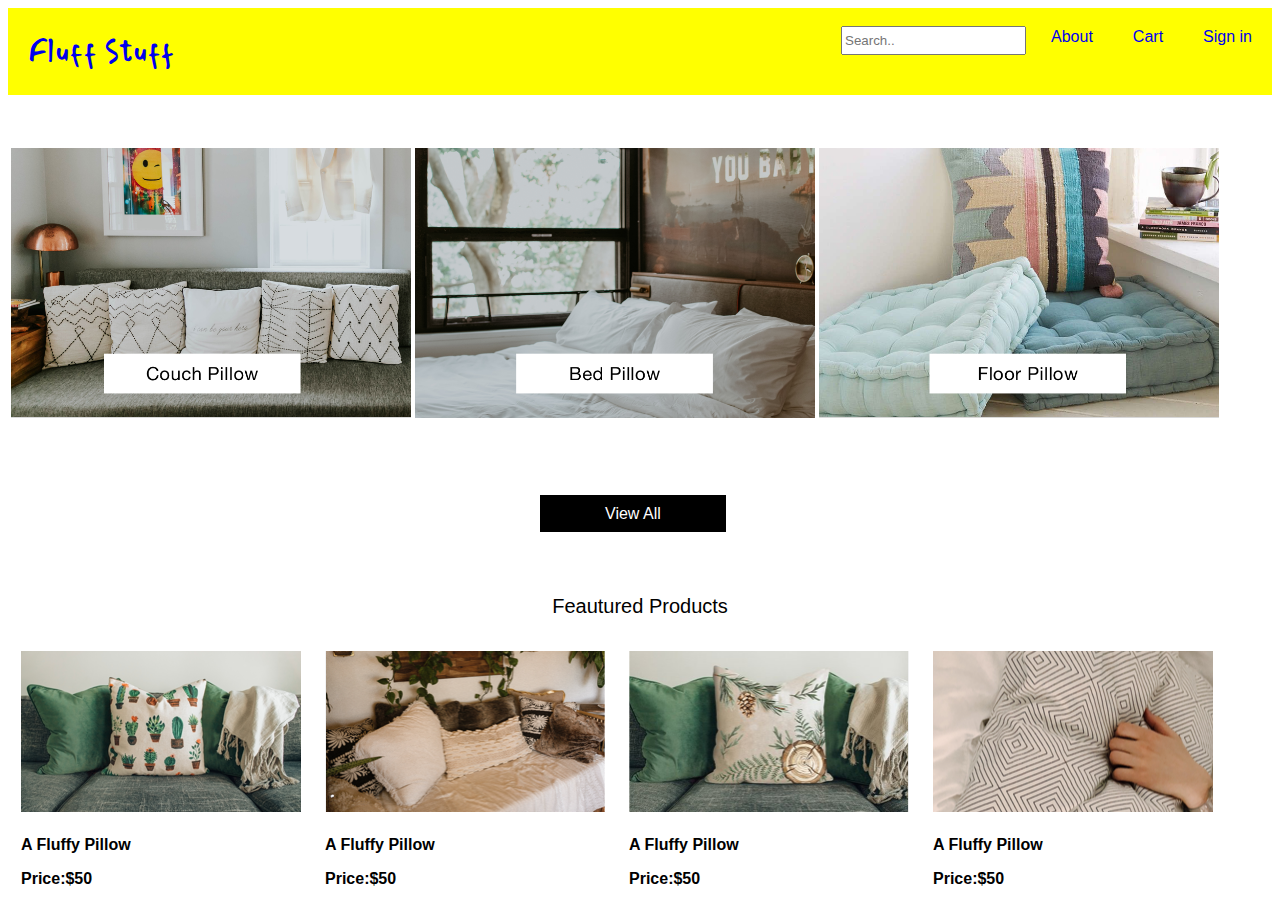
==== index.html @ b40d16be "HW 5" ====
<!DOCTYPE html>
<html lang="en" dir="ltr">

<head>
    <meta charset="utf-8">
    <title>Fluff Stuff</title>
    <link href="https://fonts.googleapis.com/css?family=Mansalva&display=swap" rel="stylesheet">
    <link rel="stylesheet" href="https://cdnjs.cloudflare.com/ajax/libs/font-awesome/4.7.0/css/font-awesome.min.css">
    <link rel="stylesheet" href="css/style.css">
    <script type="text/javascript" src="main.js"></script>
</head>

<body>
    <div class="nav-bar">
        <a id="logo" href="index.html">Fluff Stuff</a>
        <div class="nav-container">
            <input id="search" type="text" placeholder="Search..">
            <a href="#">Sign in</a>
            <a href="#">Cart</a>
            <a href="#">About</a>
        </div>
    </div>

    <!-- pictures of the three category -->
    <div class="home-category">
        <table>
            <tr>
                <th>
                    <a href="#">
                        <img class="home-pic" src="assets/homepage/home-1.png" alt="">
                    </a>
                </th>
                <th>
                    <a href="#">
                        <img class="home-pic" src="assets/homepage/home-2.png" alt="">
                    </a>
                </th>
                <th>
                    <a href="#">
                        <img class="home-pic" src="assets/homepage/home-3.png" alt="">
                    </a>
                </th>
            </tr>

            <!-- <div class="category-btns">
                <tr>
                    <th>
                        <div class="cate-container">
                            <a href="#" class="cate-menu">Couch Pillow</a>
                        </div>
                    </th>
                    <th>
                        <div class="cate-container">
                            <a href="#" class="cate-menu">Bed Pillow</a>
                        </div>
                    </th>
                    <th>
                        <div class="cate-container">
                            <a href="#" class="cate-menu">Floor Peuf Pillow</a>
                        </div>
                    </th>
                </tr>
            </div> -->
        </table>
    </div>

    <!-- View All Button -->
    <div class="view-all">
        <a href="view-all.html">View All</a>
    </div>

    <!-- Feautured Products -->
    <div id="featured-product">
        <p>Feautured Products</p>
    </div>

    <div class="home-four-colunm">
        <table>
            <tr>
                <th>
                    <img class="four-colunm" src="assets/homepage/product-1.png" alt="">
                </th>
                <th>
                    <img class="four-colunm" src="assets/homepage/product-2.png" alt="">
                </th>
                <th>
                    <img class="four-colunm" src="assets/homepage/product-3.png" alt="">
                </th>
                <th>
                    <img class="four-colunm" src="assets/homepage/product-4.png" alt="">
                </th>
            </tr>
            <tr>
                <th>
                    <p class="product-name">A Fluffy Pillow</p>
                    <p class="product-price">Price:$50</p>
                </th>
                <th>
                    <p class="product-name">A Fluffy Pillow</p>
                    <p class="product-price">Price:$50</p>
                </th>
                <th>
                    <p class="product-name">A Fluffy Pillow</p>
                    <p class="product-price">Price:$50</p>
                </th>
                <th>
                    <p class="product-name">A Fluffy Pillow</p>
                    <p class="product-price">Price:$50</p>
                </th>
            </tr>

        </table>
    </div>

</body>

</html>
---- css/style.css ----
body{
  margin:40;
  font-family: Helvetica;
  -webkit-appearance: none;

}

a{
  text-decoration: none !important
}

.nav-bar a, a:visited, a:active {
  /* color: inherit; */
  padding:20px;
}
/*
.nav a{
  float:right;
  color:black;
} */

.nav-bar{
  overflow: hidden;
  background-color:yellow;
}

#logo{
  font-size:30px;
  float:left;
  font-family: 'Mansalva', cursive;

}

.nav-bar a{
  float:right;
}

.nav-container{
  float:right;
}
#search{
margin-top: 18px;
margin-right: 5px;
padding-top: 5px;
padding-bottom: 5px;
/* border-radius: 5px; */
}
.nav-bar a:visited{
  color: inherit;
}

.nav-bar a:hover{
  color:deeppink;
}



/* table, th, td {
  border: 1px solid black;
  border-collapse: collapse;
}
th, td {
  padding: 5px;
  text-align: center;
} */

.home-category{
  margin:auto;
  margin-bottom: 80px;
}

.home-pic{
  margin-top: 50px;
  width:400px;
  height:auto;
}


/* .cate-container{
  height:80px;
} */

.cate-menu{
  margin: auto;
  width: 200px;
  height:50px;
  /* border:1px solid; */
  color:white;
  background-color: black;
 /* -ms-transform: translate(-50%, -20%); */
 /* text-align: center; */
}


.cate-menu:hover{
  color: black;
  background-color: deeppink;
}

.view-all{
  margin: auto;
  color:white
  margin-top: 150px;
  width: 200px;
  height:40px;
  /* padding:5px; */

}


.view-all a{
  background-color: black;
  margin-top:-8px;
  padding-right: 65px;
  padding-left: 65px;
  padding-top: 10px;
  padding-bottom: 10px;
  color:white;
  /* text-align: center; */
}

.view-all a:hover{
  background-color: deeppink;
  color:black;
}

#featured-product{
  padding-top: 30px;
  text-align: center;
  font-size: 20px;
}

.four-colunm{
  margin-top: 10px;
  width:280px;
  height:auto;
  padding-left: 10px;
  padding-right: 10px;
}

.product-name{
  padding-left: 10px;
  text-align: left;
  margin:none;
}

.product-price{
  margin:none !important;
  padding-left: 10px;
  text-align: left;
  font-size: 16px;
}


/* Fixed sidenav, full height */
.sidenav {
  height: 100%;
  width: 200px;
  position: fixed;
  /* z-index: 1; */
  top: 100px;
  left: 20px;
  /* background-color: #111; */
  overflow-x: hidden;
  padding-top: 20px;
  margin-left: 30px;
}

/* Style the sidenav links and the dropdown button */
.check-container, .dropdown-btn {
  /* text-decoration: none; */
  font-size: 18px;
  color: black;
  display: block;
  border: none;
  background: none;
  text-align: left;
  cursor: pointer;
  outline: none;
}

.dropdown-btn{
  background-color: black;
  color:white;
  padding: 5px;
  width:180px;
}

/*mouse-over */
.sidenav a:hover, .dropdown-btn:hover {
  color: #f1f1f1;
}



/* Add an active class to the active dropdown button */
.active {
  /* background-color: green; */
  color: white;
}

.filter-cate{
  padding-bottom: 15px;
}

/* Dropdown container (hidden by default). Optional: add a lighter background color and some left padding to change the design of the dropdown content */
.dropdown-container {
  /* display: none; */
  /* background-color: #262626; */
  padding-left: 8px;
}

.check-container{
  padding-top: 10px;
  font-size: 16px;
  color:black;
}

/* Optional: Style the caret down icon */
.fa-caret-down {
  float: right;
  padding-right: 8px;
}

.dot {
  height: 10px;
  width: 10px;
  border-radius: 50%;
  display: inline-block;
}

.first{
  background-color: darkgreen;
}

.second{
  background-color:darkgray;
}

.third{
  background-color: darkorange;
}

.fourth{
  background-color: dodgerblue;
}

.view-all-three-column{
  margin-left: 250px;
  margin-top: 35px;
}
.three-column{
  margin-top: 10px;
  width:280px;
  height:auto;
  padding-left: 10px;
  padding-right: 10px;
}

.pic-detail{
  margin-left: 5%;
  margin-top: 50px;
  width:60%;
  height:auto;
}

.product-title{
  position:absolute;
  margin-left: 68%;
  margin-top: -42%;
  padding-left:-10px
}

.product-title p{
  font-size: 17px;
}
.action-btns{
  padding-left: 10px;
  position:absolute;
  margin-left: 68%;
  margin-top: -33%;
}

.select-fill{
  margin-top: 160px;
}

.Quantity{
  margin-top: 320px;
}

.num-input{
  padding-top: 10px;
}

.num-input input{
  width:30px;
  height:30px;
  font-size: 14px;
}

.add-to-cart{
  margin-top: 420px
}

.cart{
  background-color: deeppink;
  height:50px;
  margin-top: 10px;
  padding-left: 10px;
  position:absolute;
  margin-left: 80%;
  margin-top: -33%;
  border-radius: 8px;
  text-align: center;
}
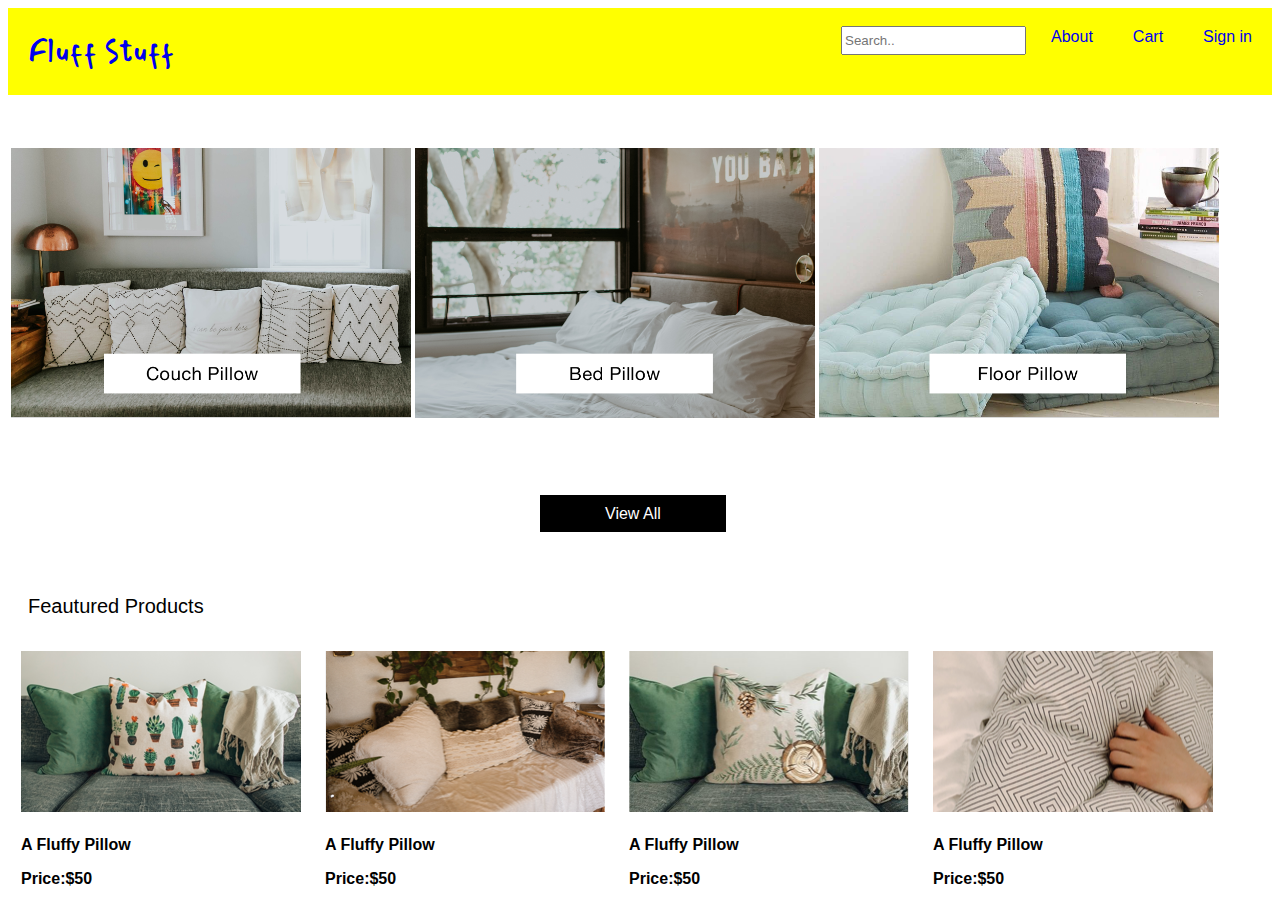
==== commit 391c3885: "changed alignment issue in home page" ====
--- a/index.html
+++ b/index.html
@@ -111,7 +111,6 @@
 
         </table>
     </div>
-
 </body>
 
 </html>
--- a/css/style.css
+++ b/css/style.css
@@ -126,8 +126,9 @@
 
 #featured-product{
   padding-top: 30px;
-  text-align: center;
+  /* text-align: center; */
   font-size: 20px;
+  margin-left: 20px;
 }
 
 .four-colunm{
